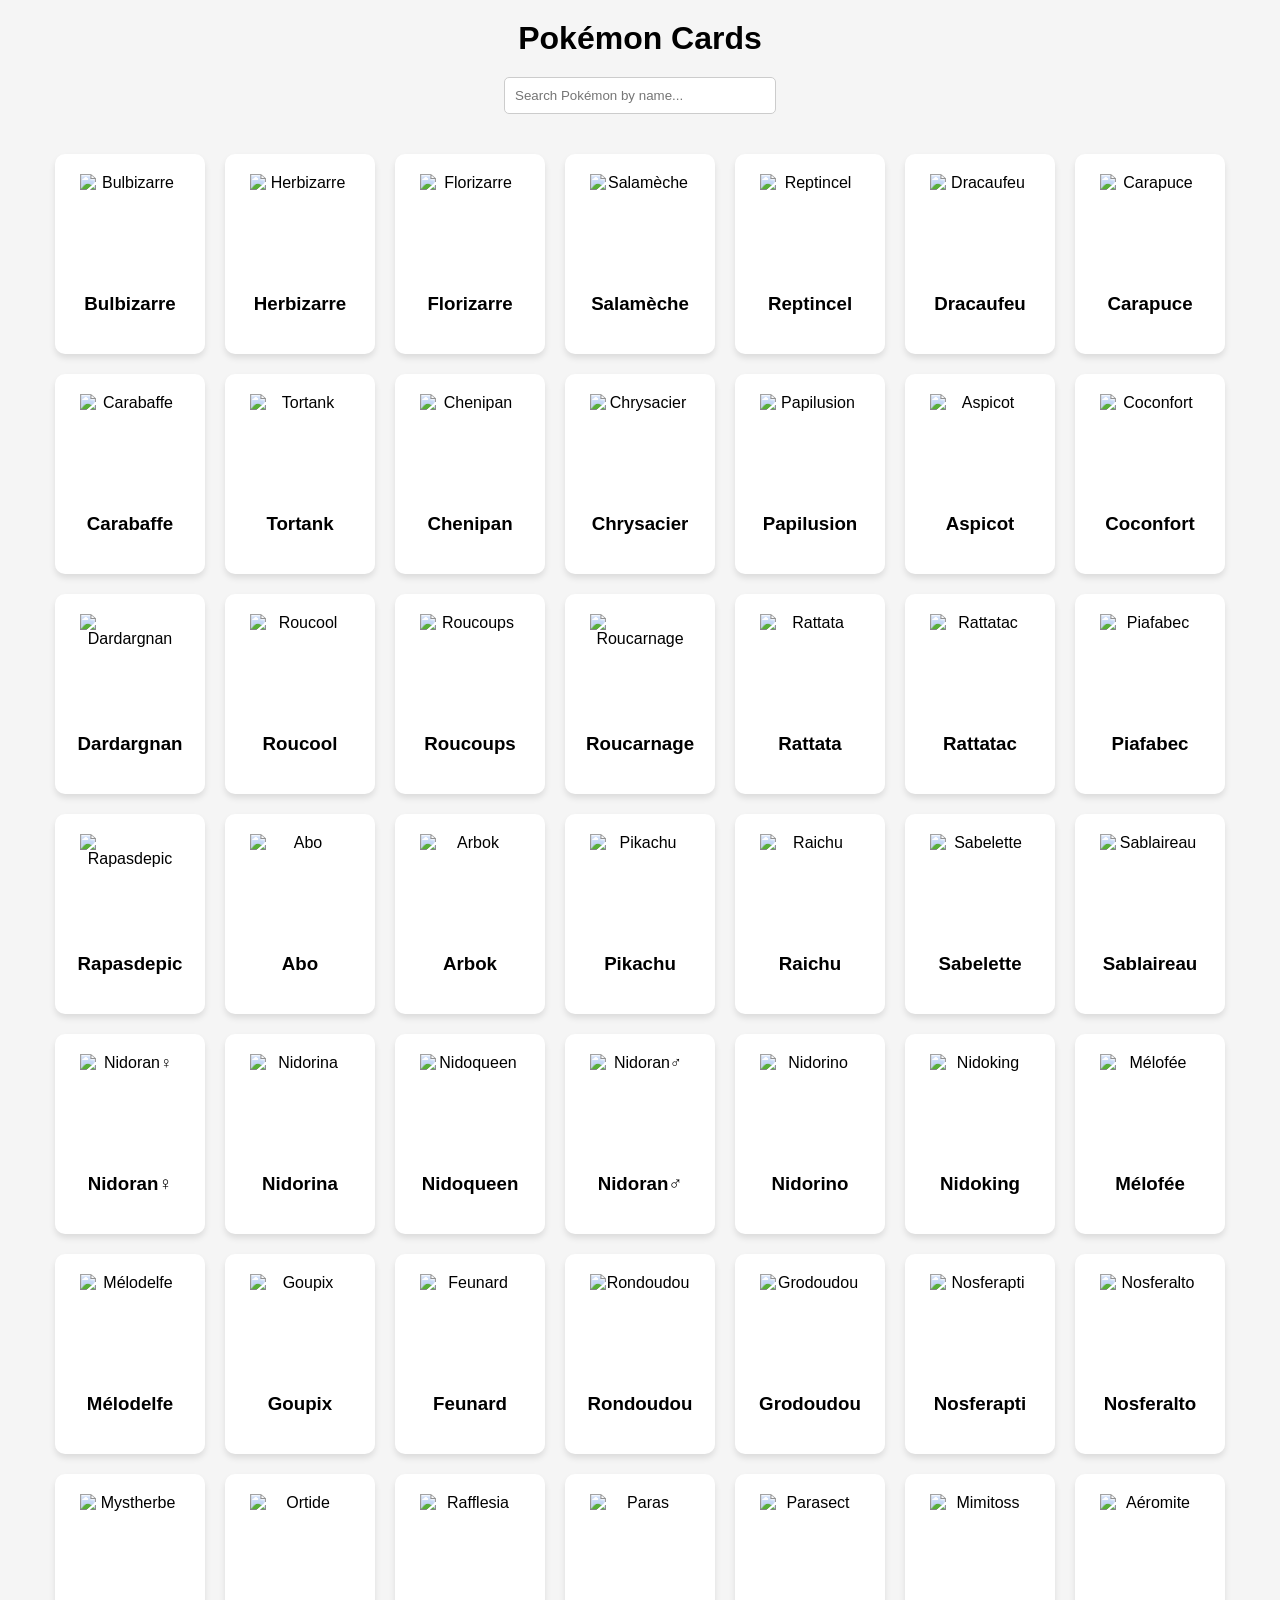
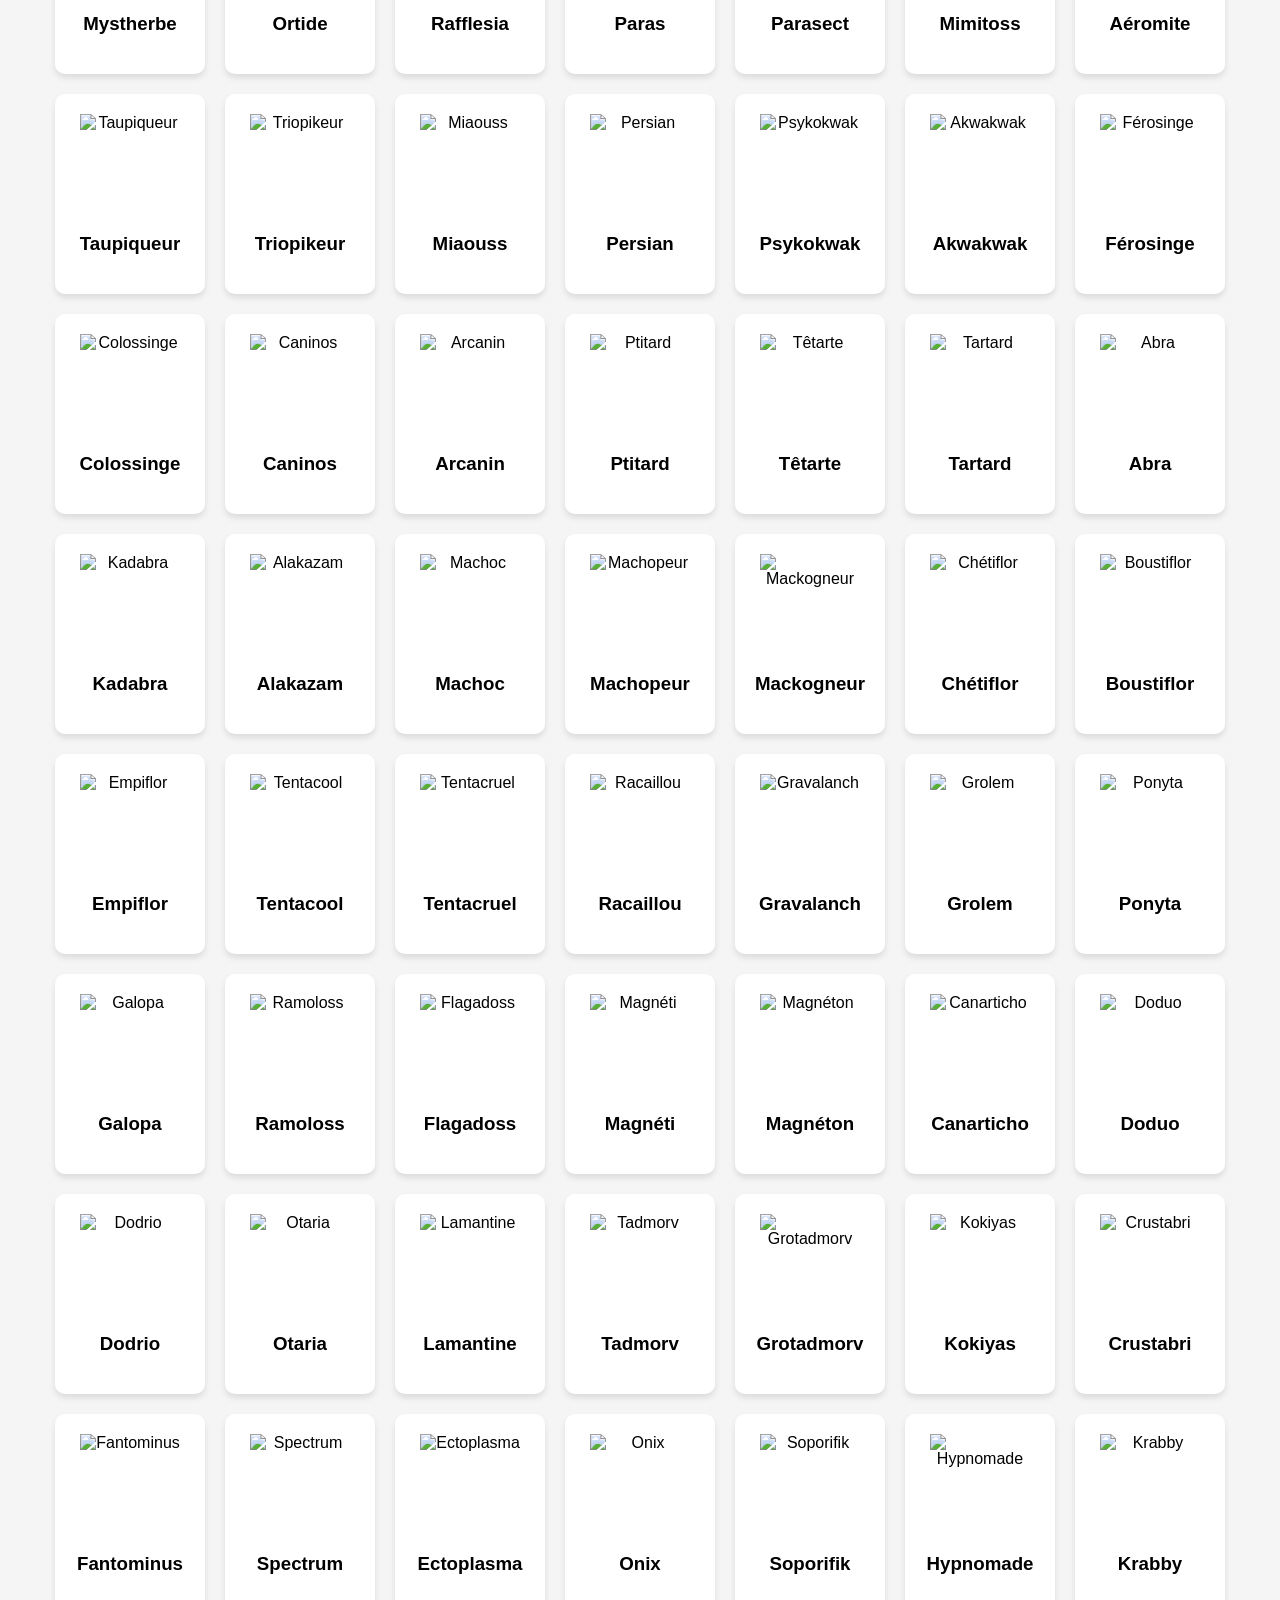
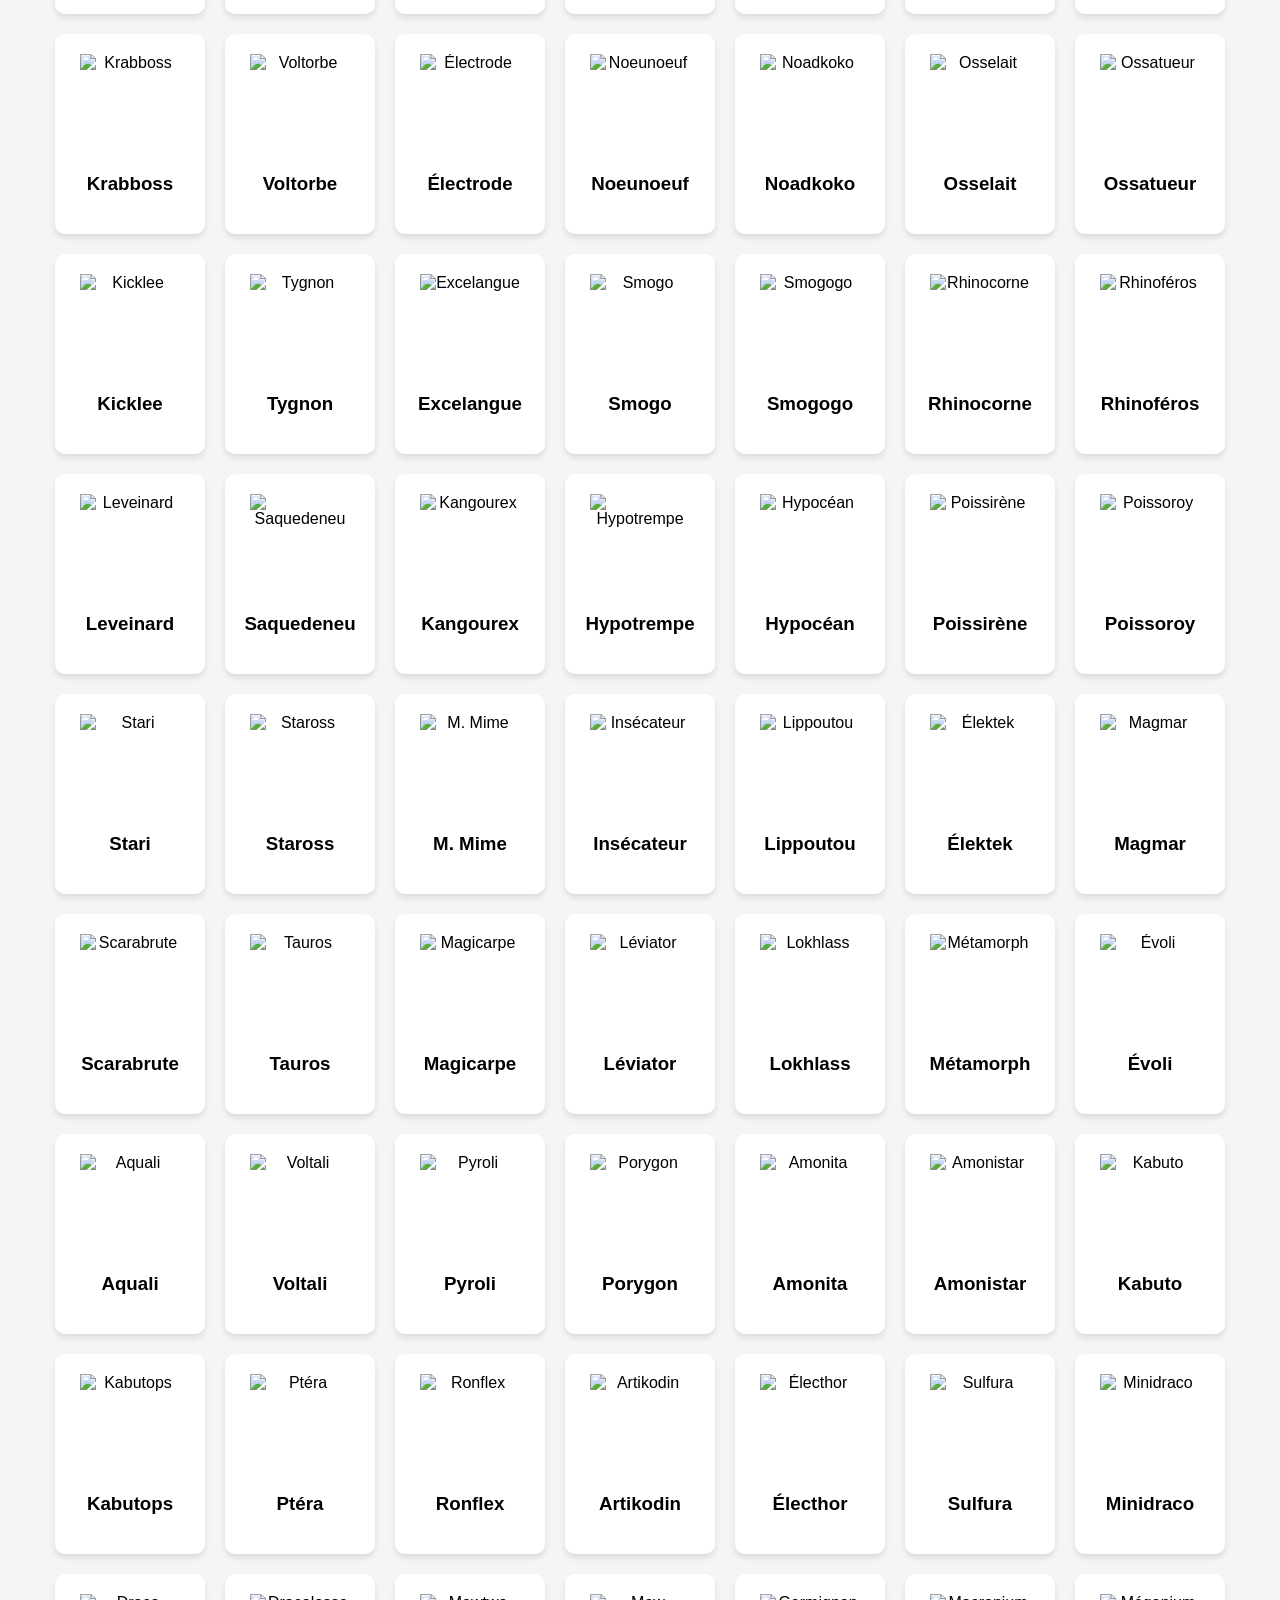
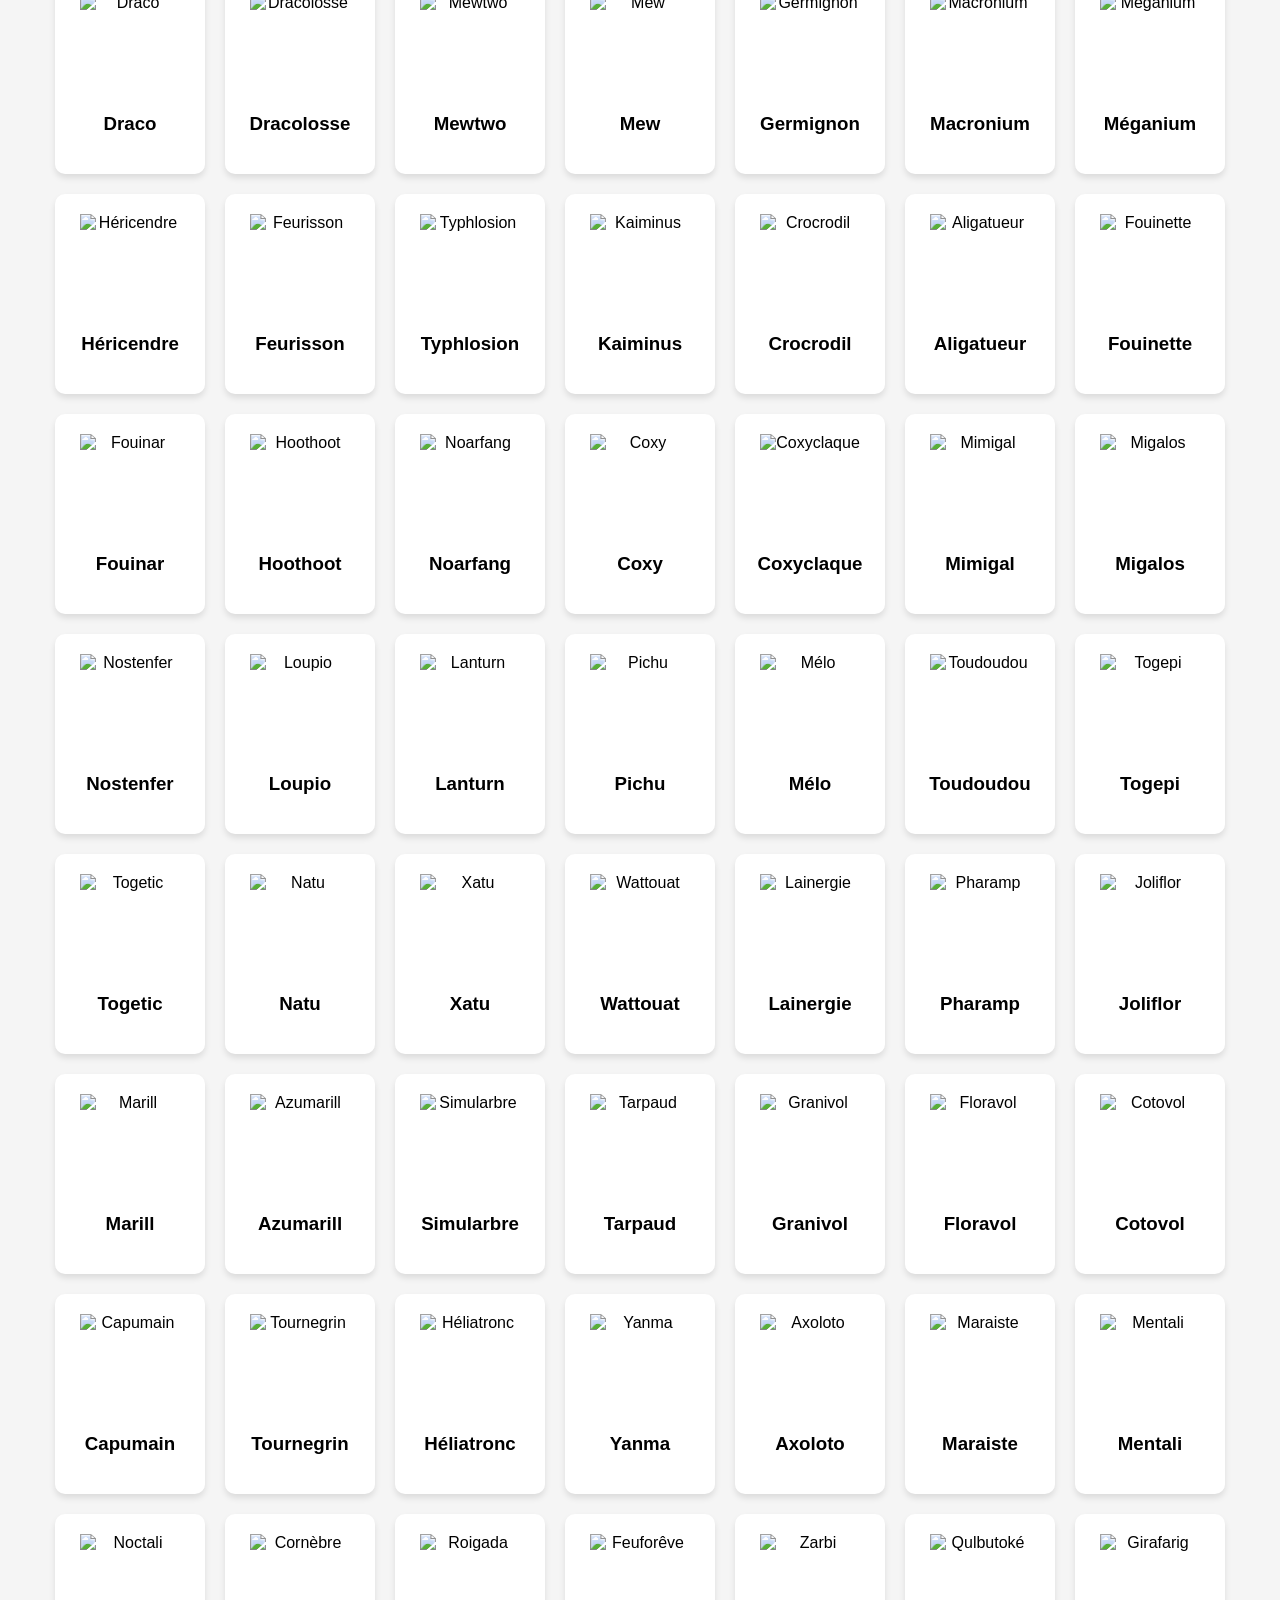
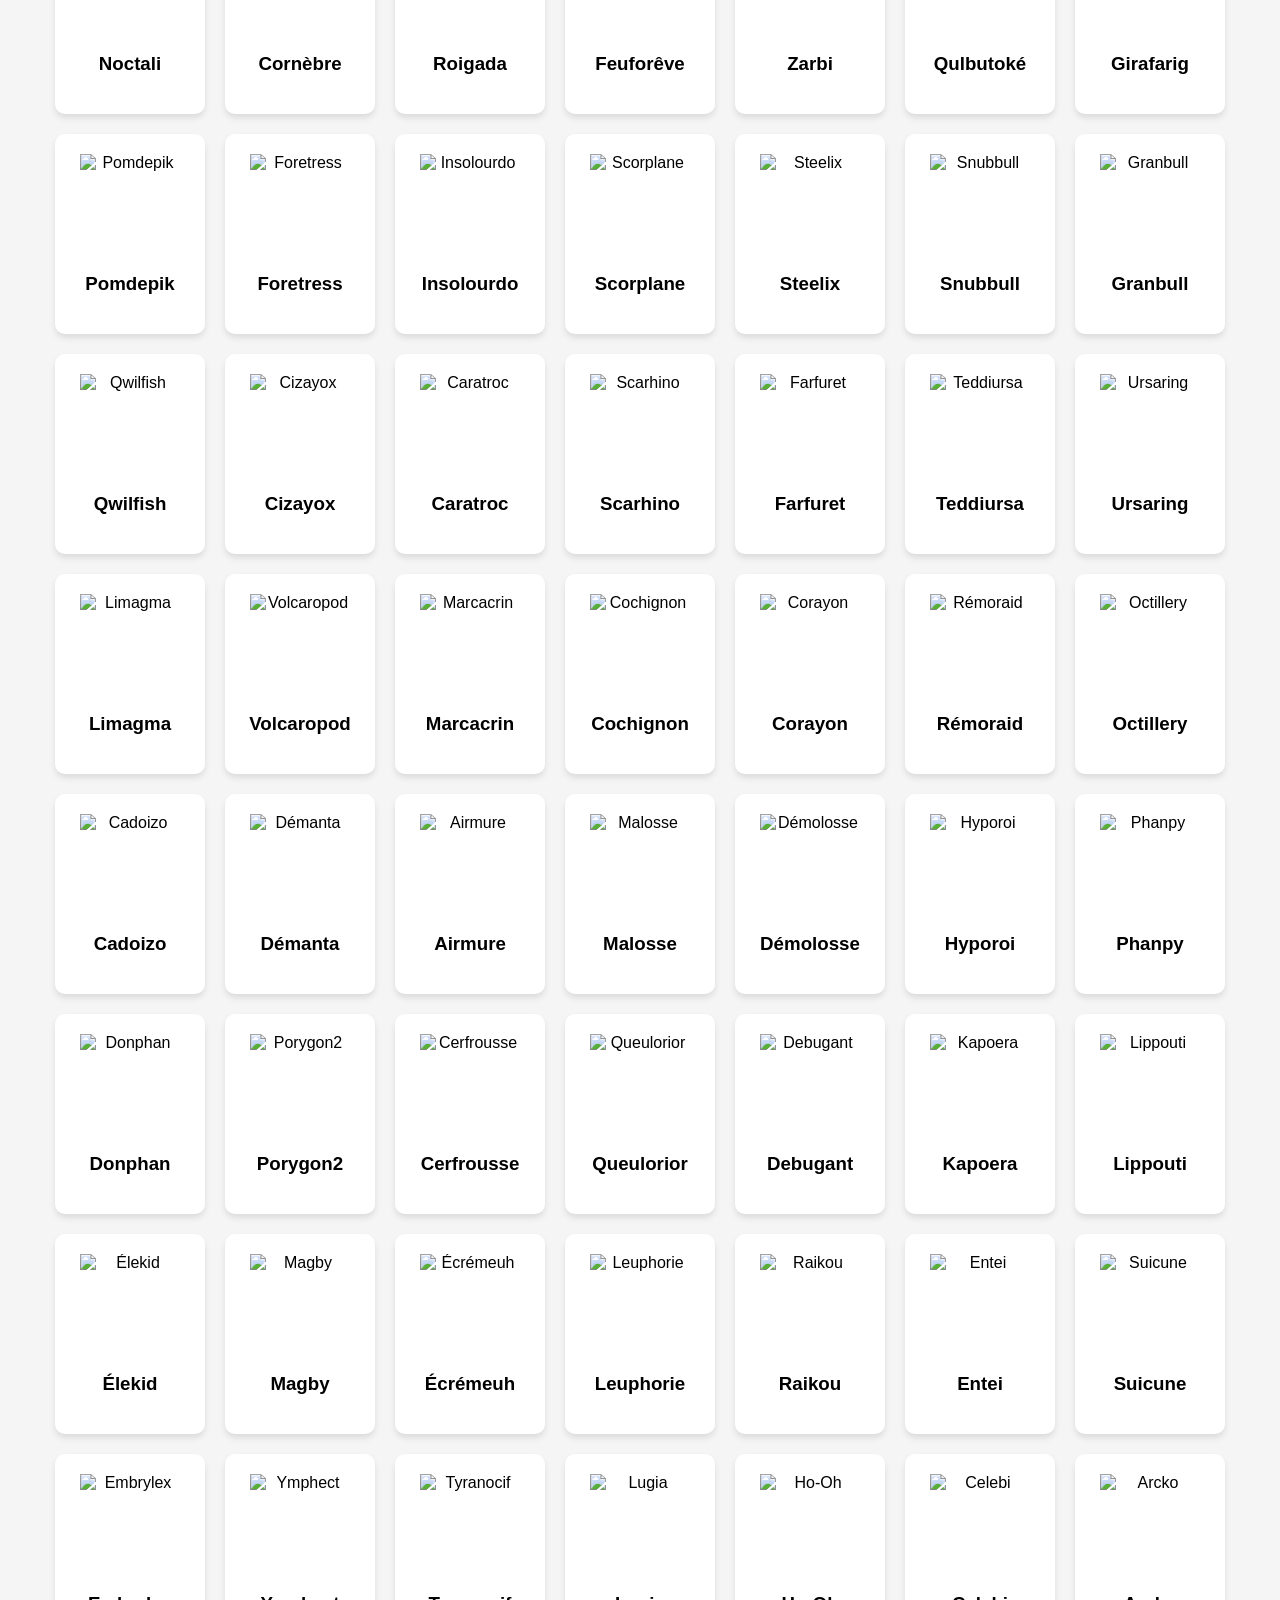
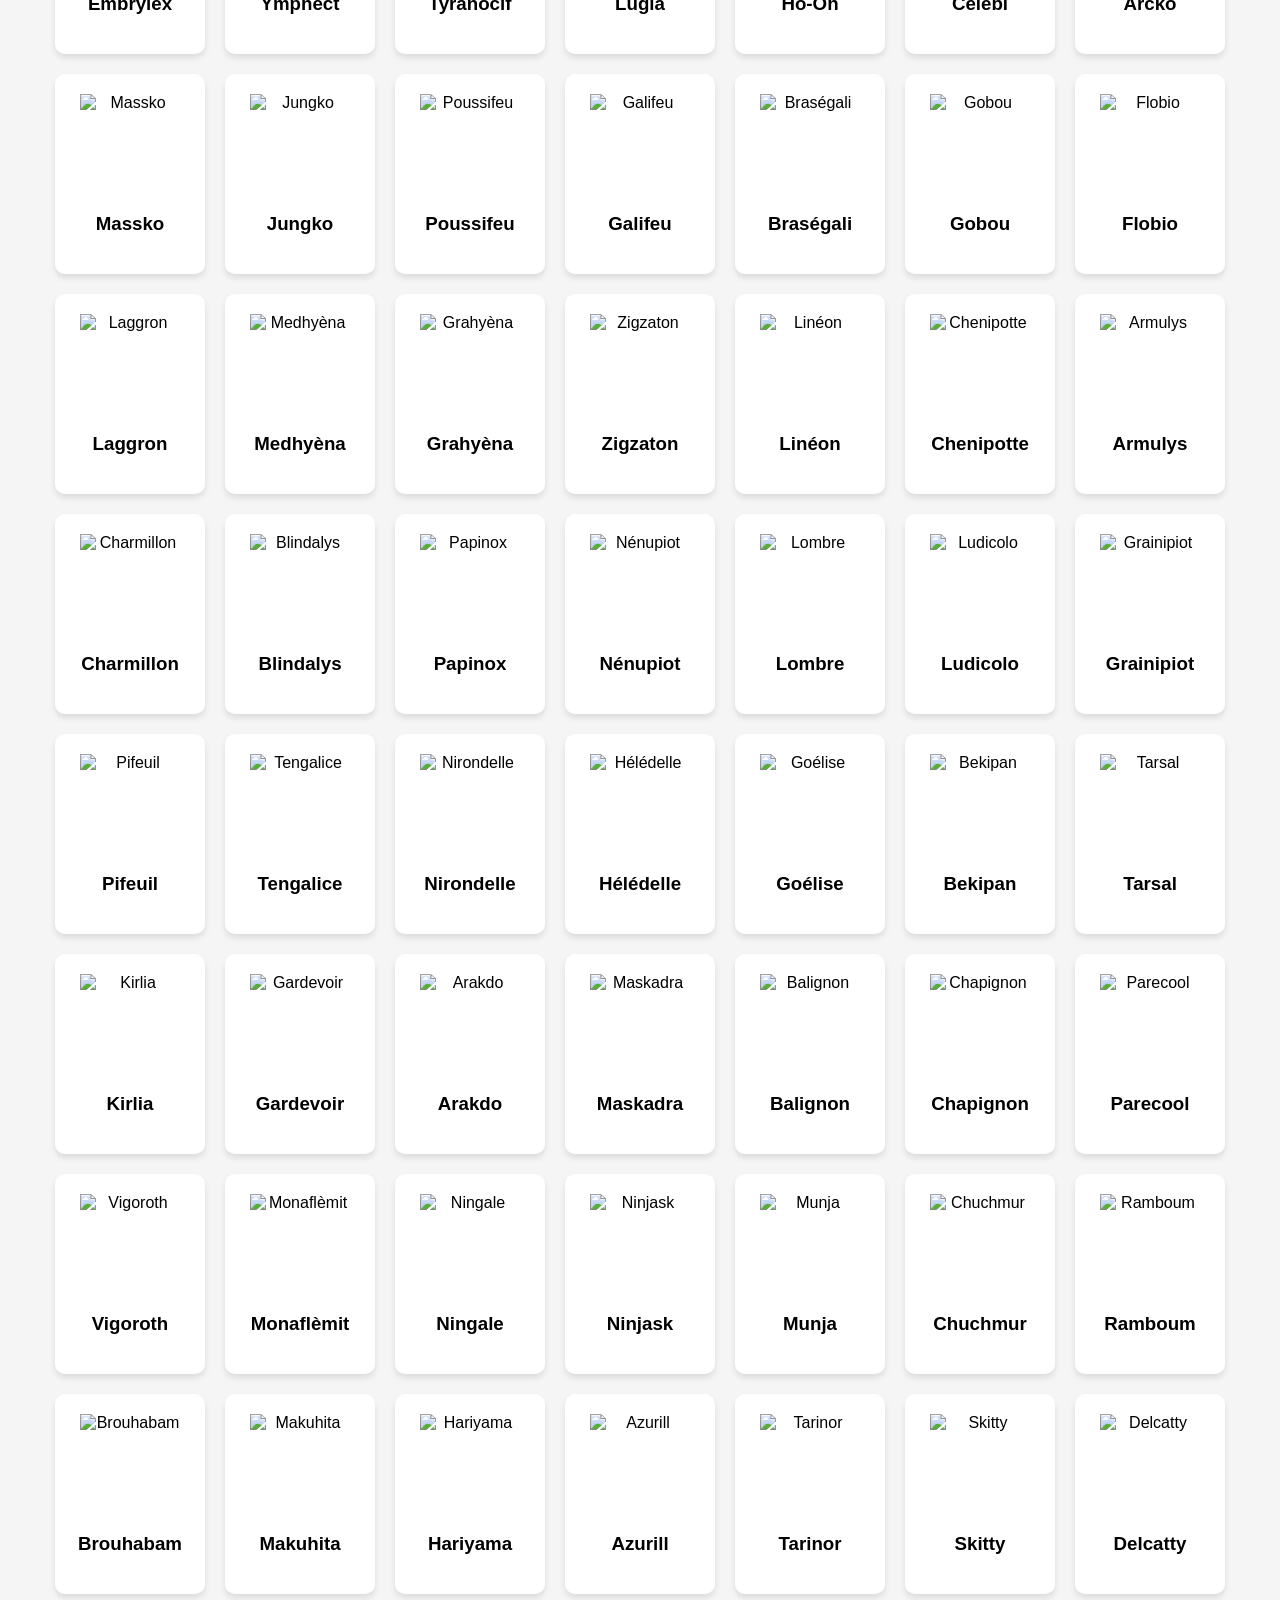
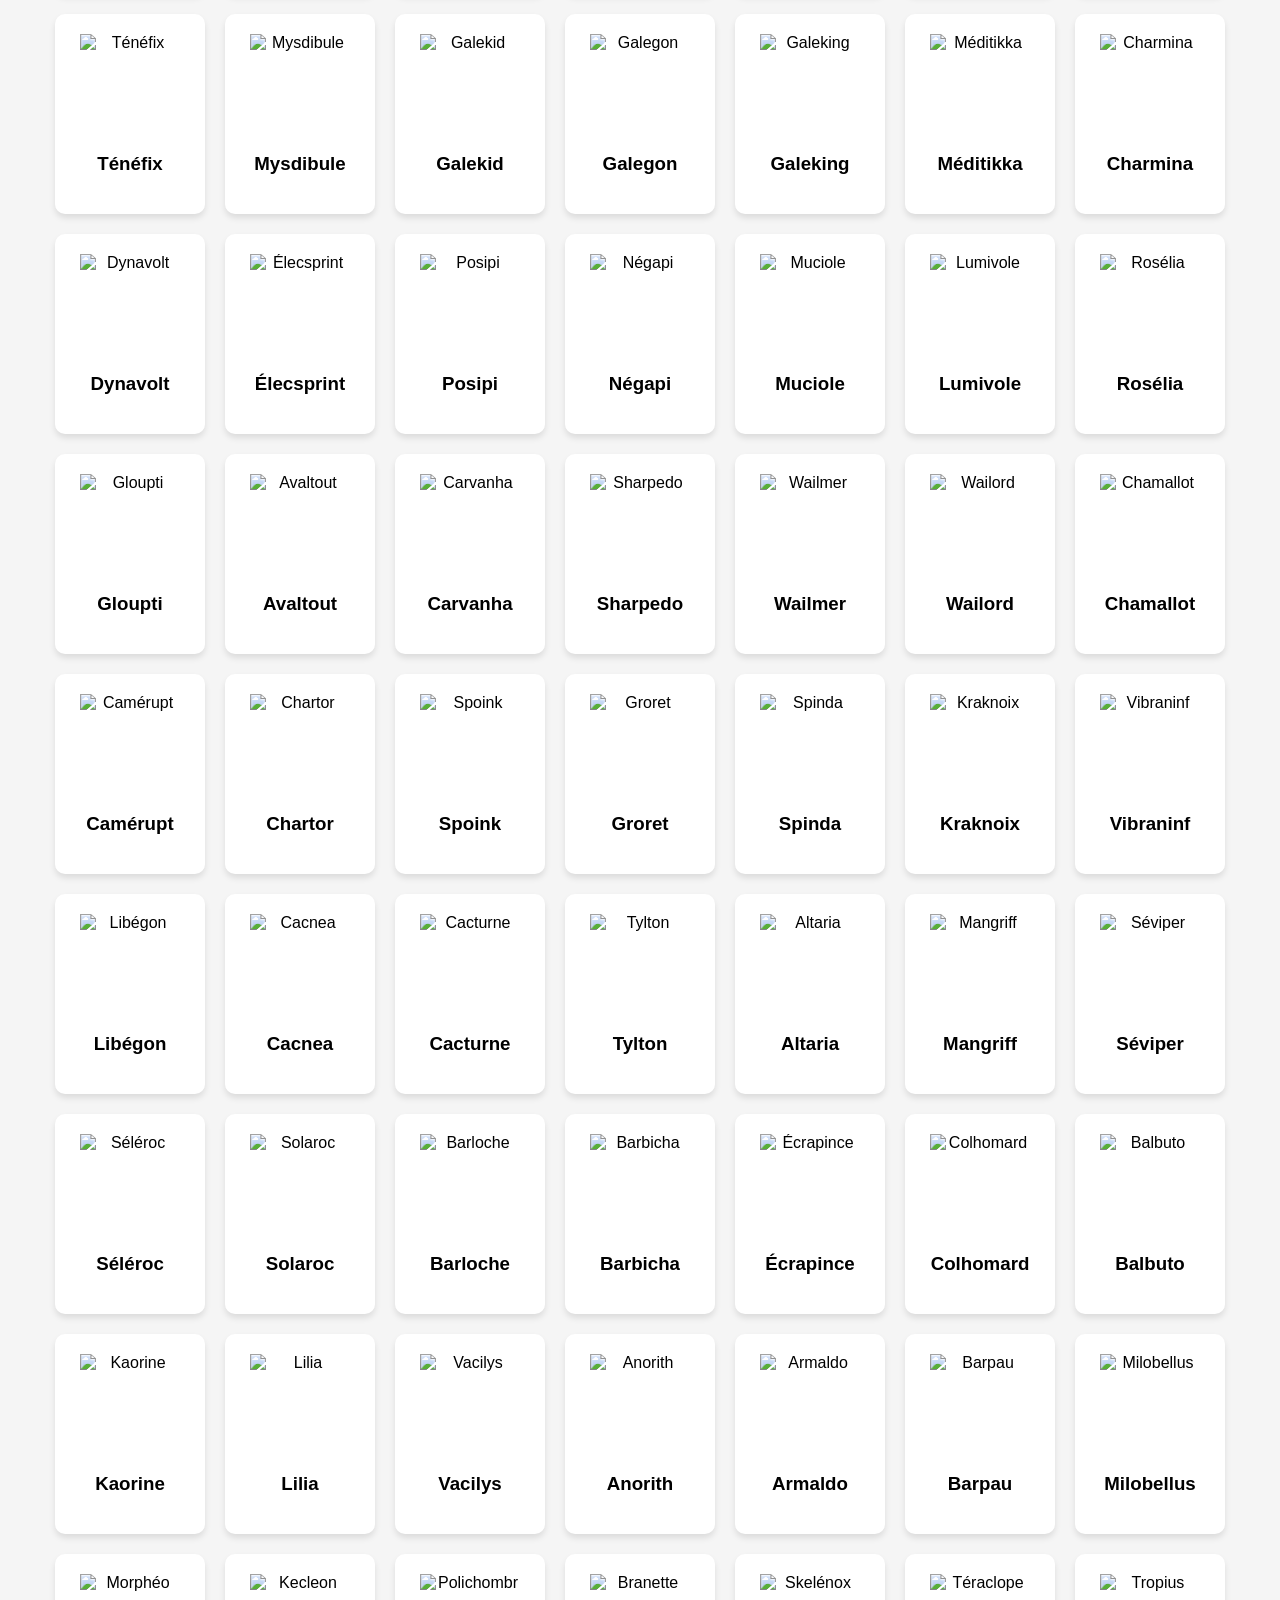
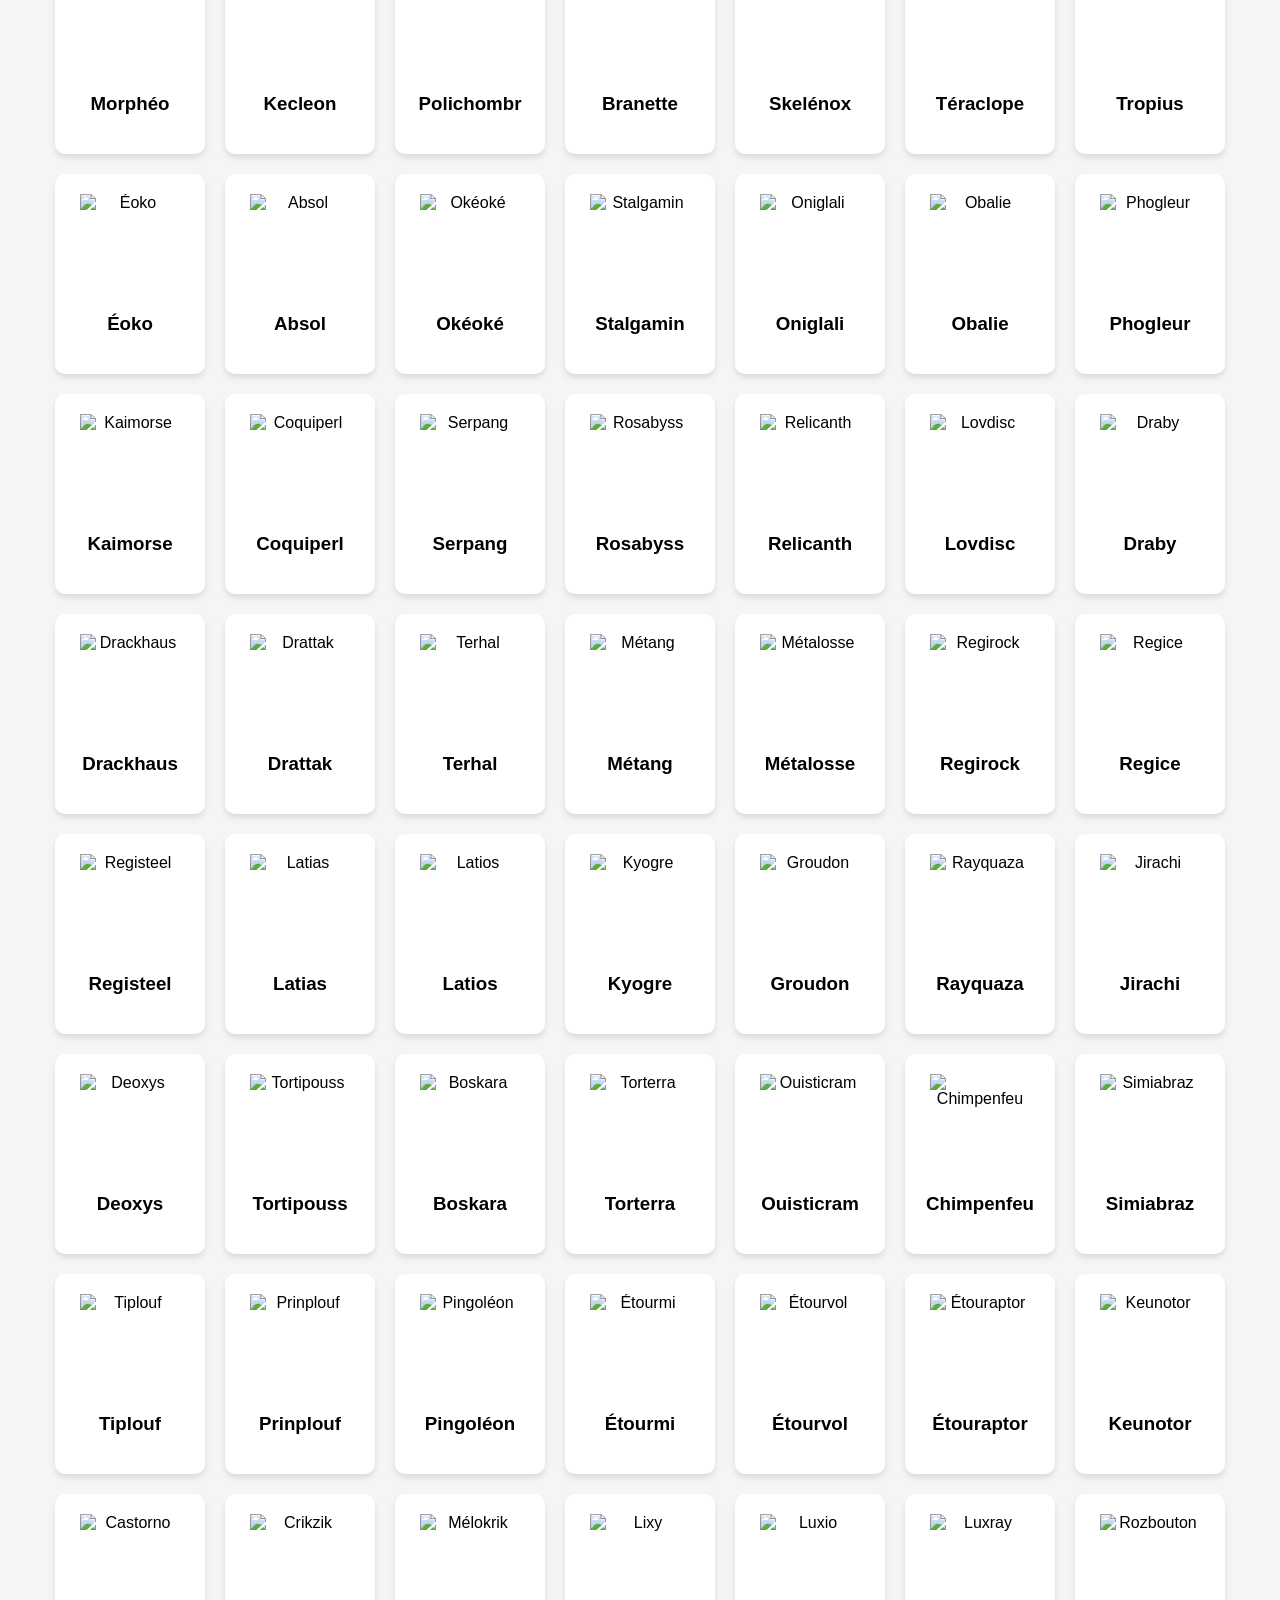
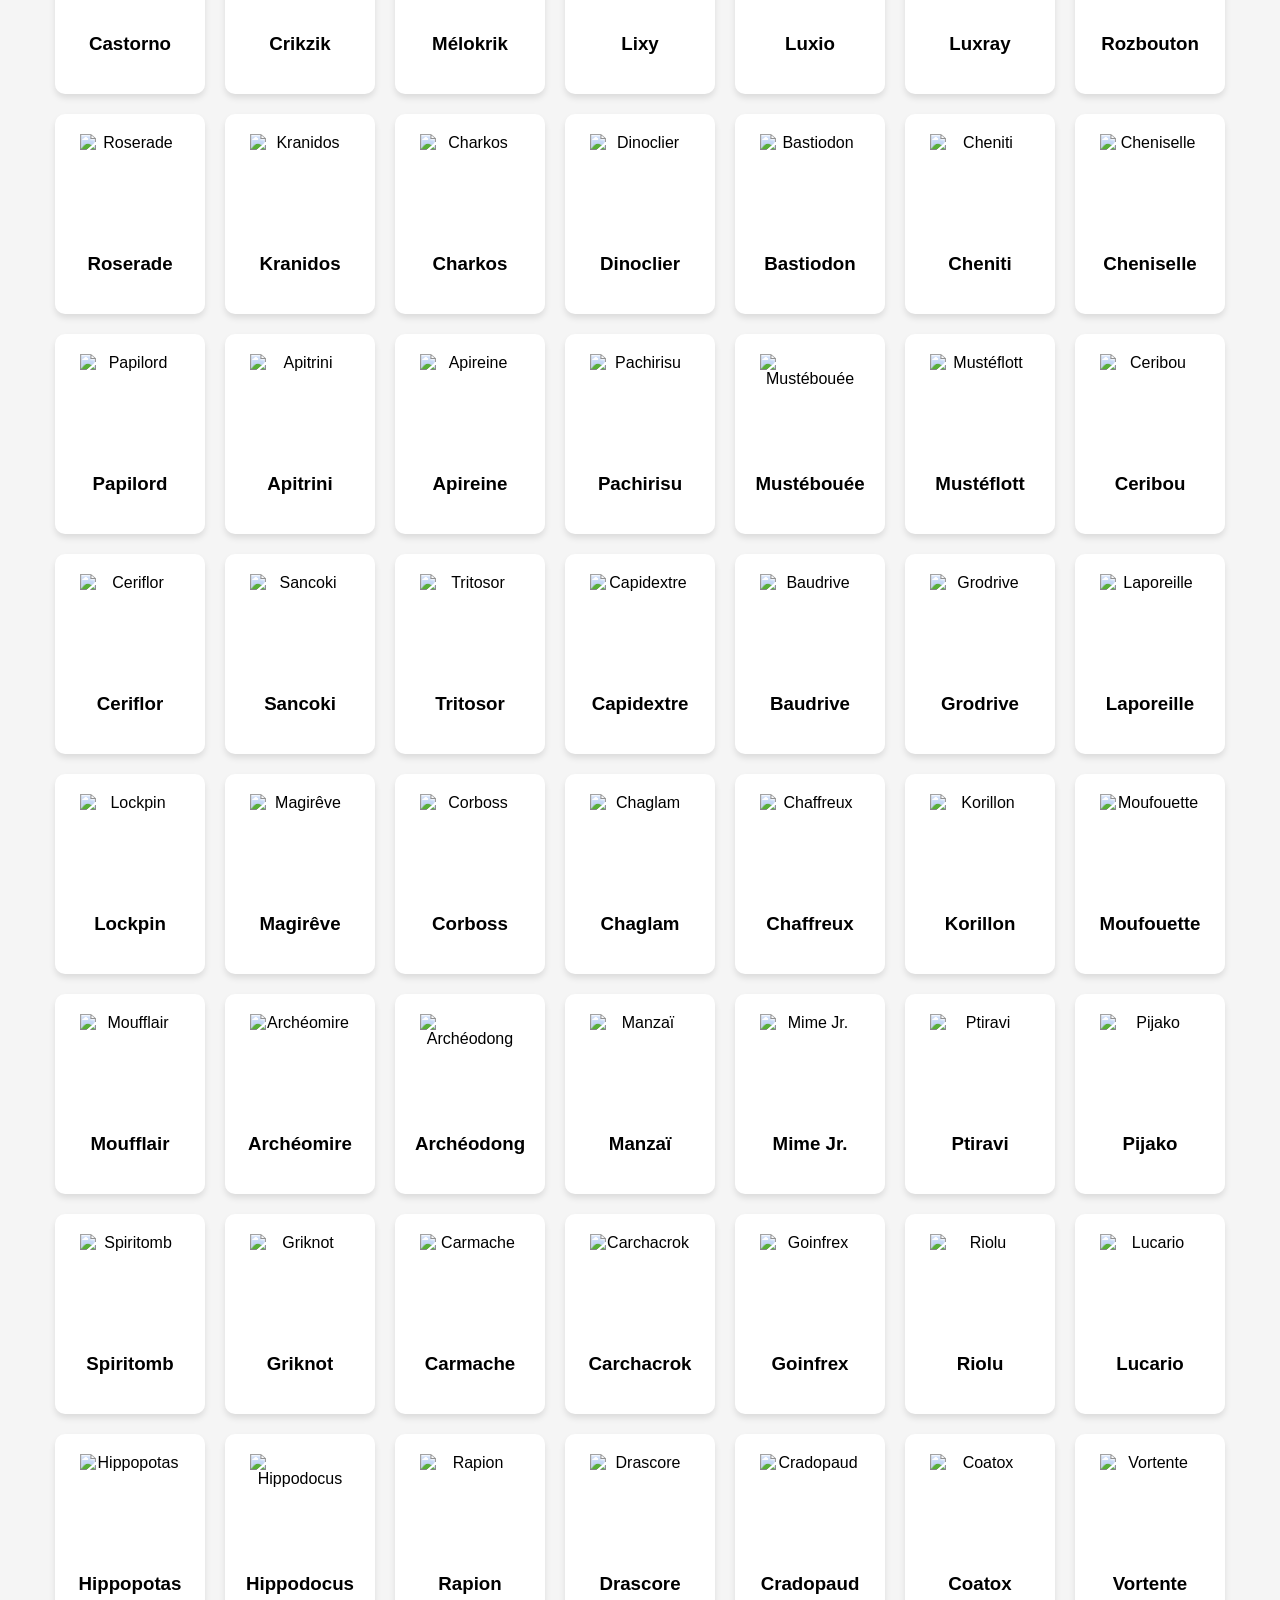
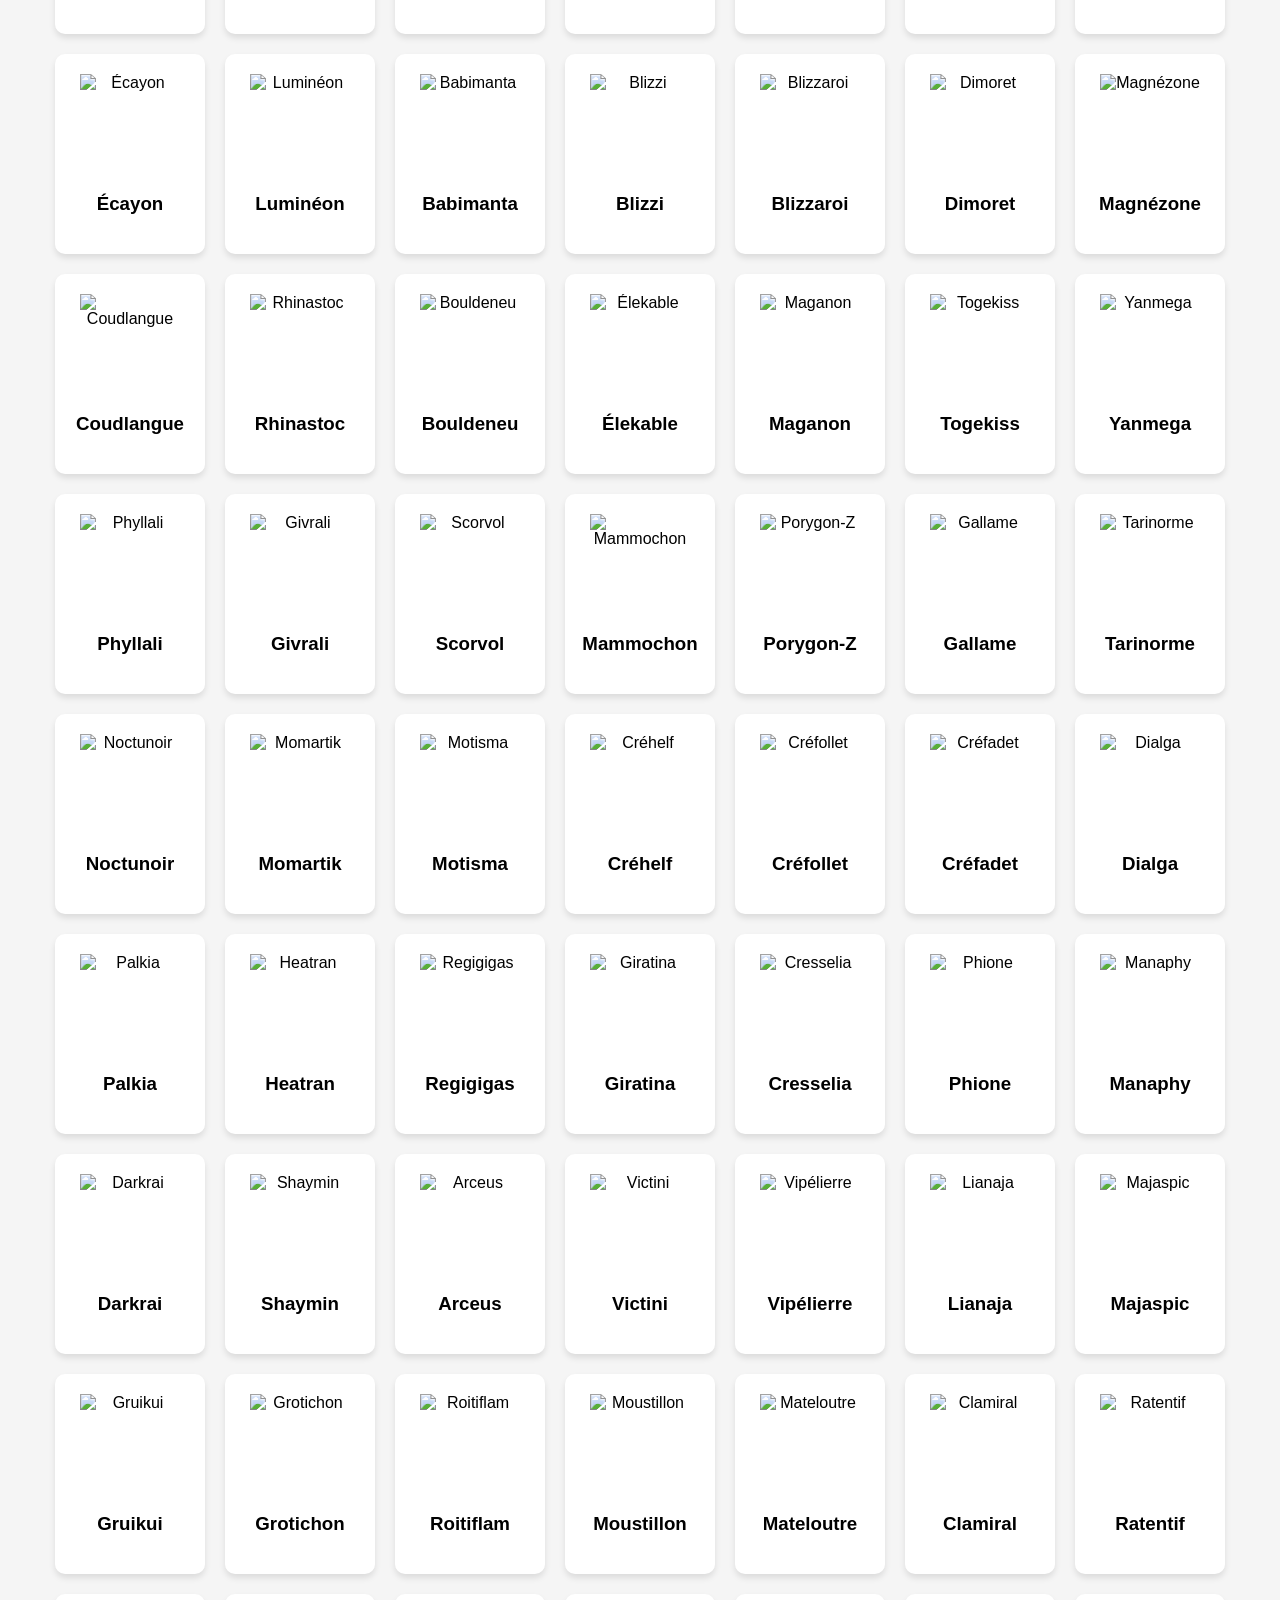
==== index.html @ 96972048 "Add files via upload" ====
<!DOCTYPE html>
<html lang="en">
<head>
  <meta charset="UTF-8">
  <title>Pokémon Cards</title>
  <link rel="stylesheet" href="style.css">
</head>
<body>
  <h1>Pokémon Cards</h1>

  <!-- Search Bar -->
  <input type="text" id="search" placeholder="Search Pokémon by name..." />

  <!-- Cards Container -->
  <div id="cards-container"></div>

  <script src="script.js"></script>
</body>
</html>
---- style.css ----
body {
  font-family: Arial, sans-serif;
  text-align: center;
  background: #f5f5f5;
  margin: 0;
  padding: 0;
}

h1 {
  margin: 20px 0;
}

#search {
  padding: 10px;
  width: 250px;
  margin-bottom: 20px;
  border-radius: 5px;
  border: 1px solid #ccc;
}

#cards-container {
  display: flex;
  flex-wrap: wrap;
  justify-content: center;
  gap: 20px;
  padding: 20px;
}

/* Flip card effect */
.card {
  background: transparent;
  width: 150px;
  height: 200px;
  perspective: 1000px;
}

.card-inner {
  position: relative;
  width: 100%;
  height: 100%;
  transition: transform 0.6s;
  transform-style: preserve-3d;
  cursor: pointer;
}

.card:hover .card-inner {
  transform: rotateY(180deg);
}

.card-front, .card-back {
  position: absolute;
  width: 100%;
  height: 100%;
  border-radius: 10px;
  backface-visibility: hidden;
  box-shadow: 0 4px 6px rgba(0,0,0,0.1);
}

.card-front {
  background: white;
  display: flex;
  flex-direction: column;
  align-items: center;
  justify-content: center;
}

.card-front img {
  width: 100px;
  height: 100px;
}

.card-back {
  background: #ffcb05;
  color: #3b4cca;
  transform: rotateY(180deg);
  display: flex;
  flex-direction: column;
  align-items: center;
  justify-content: center;
  padding: 10px;
}
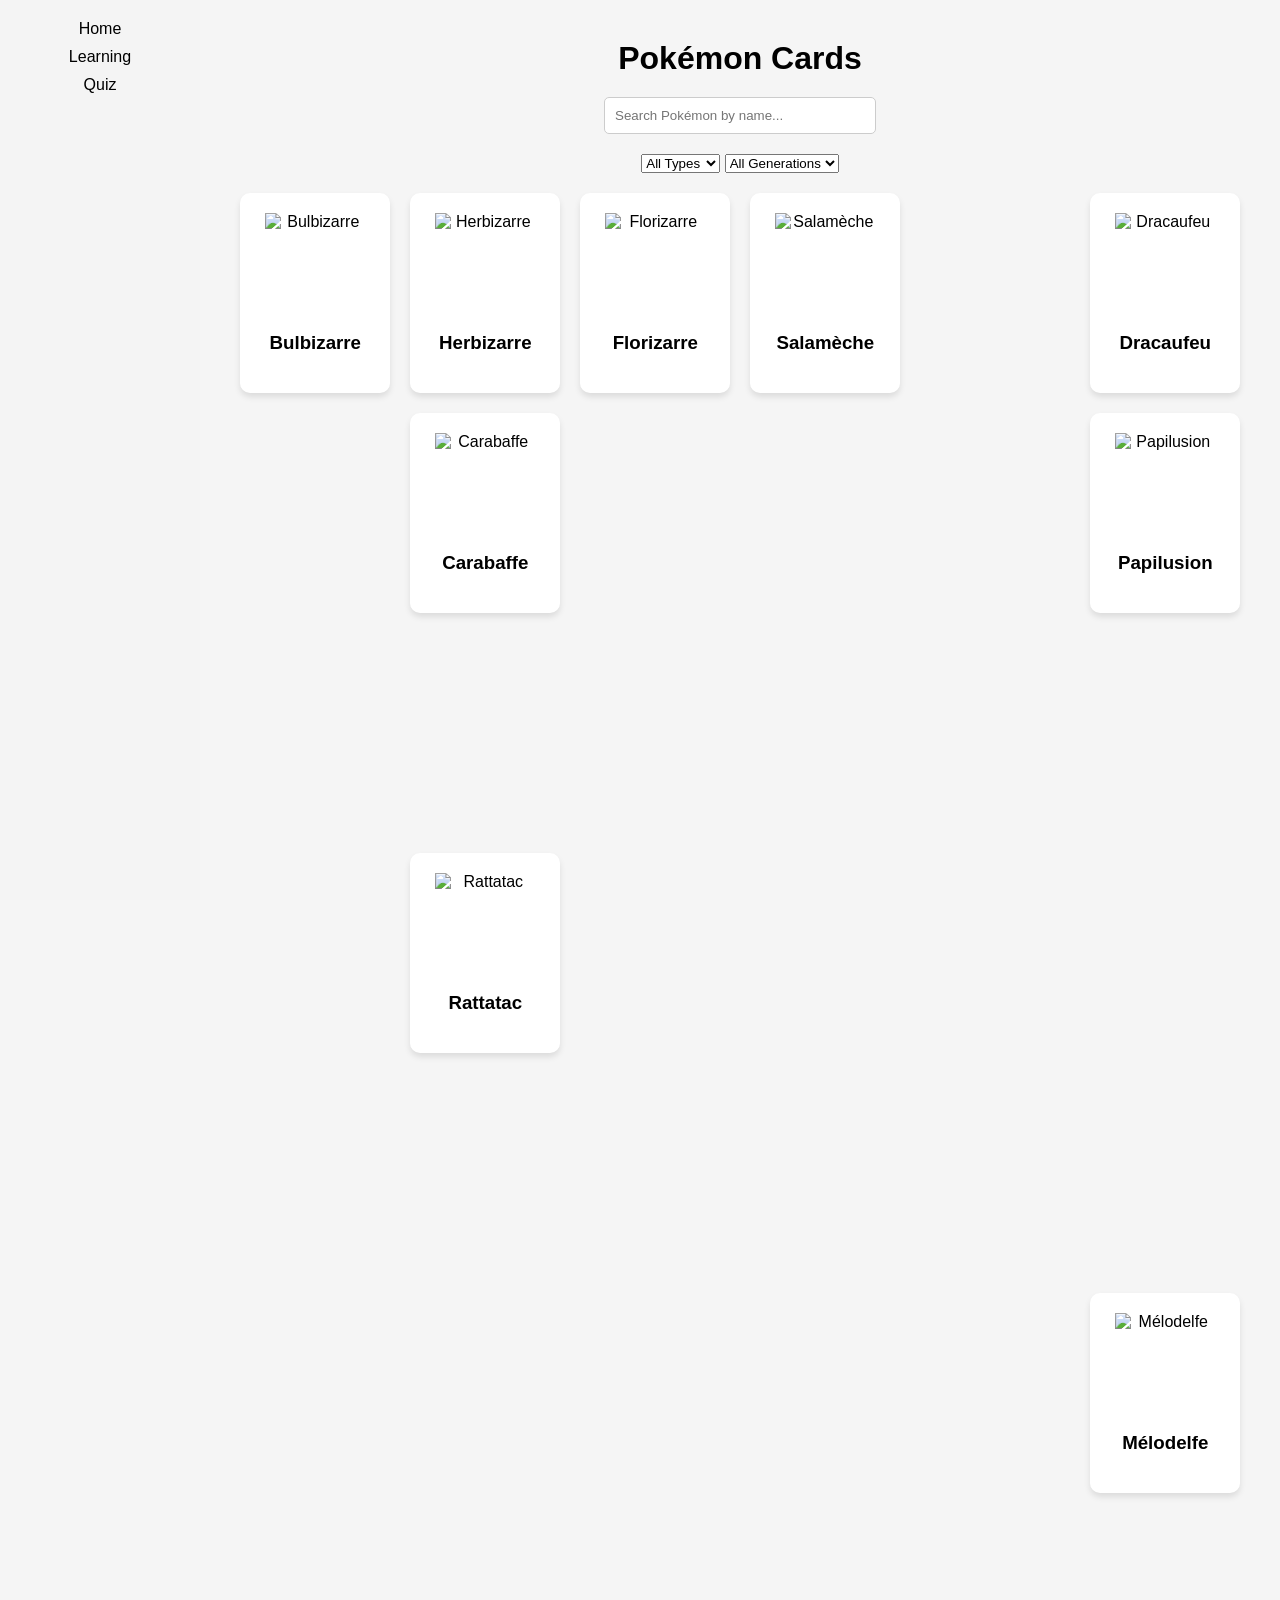
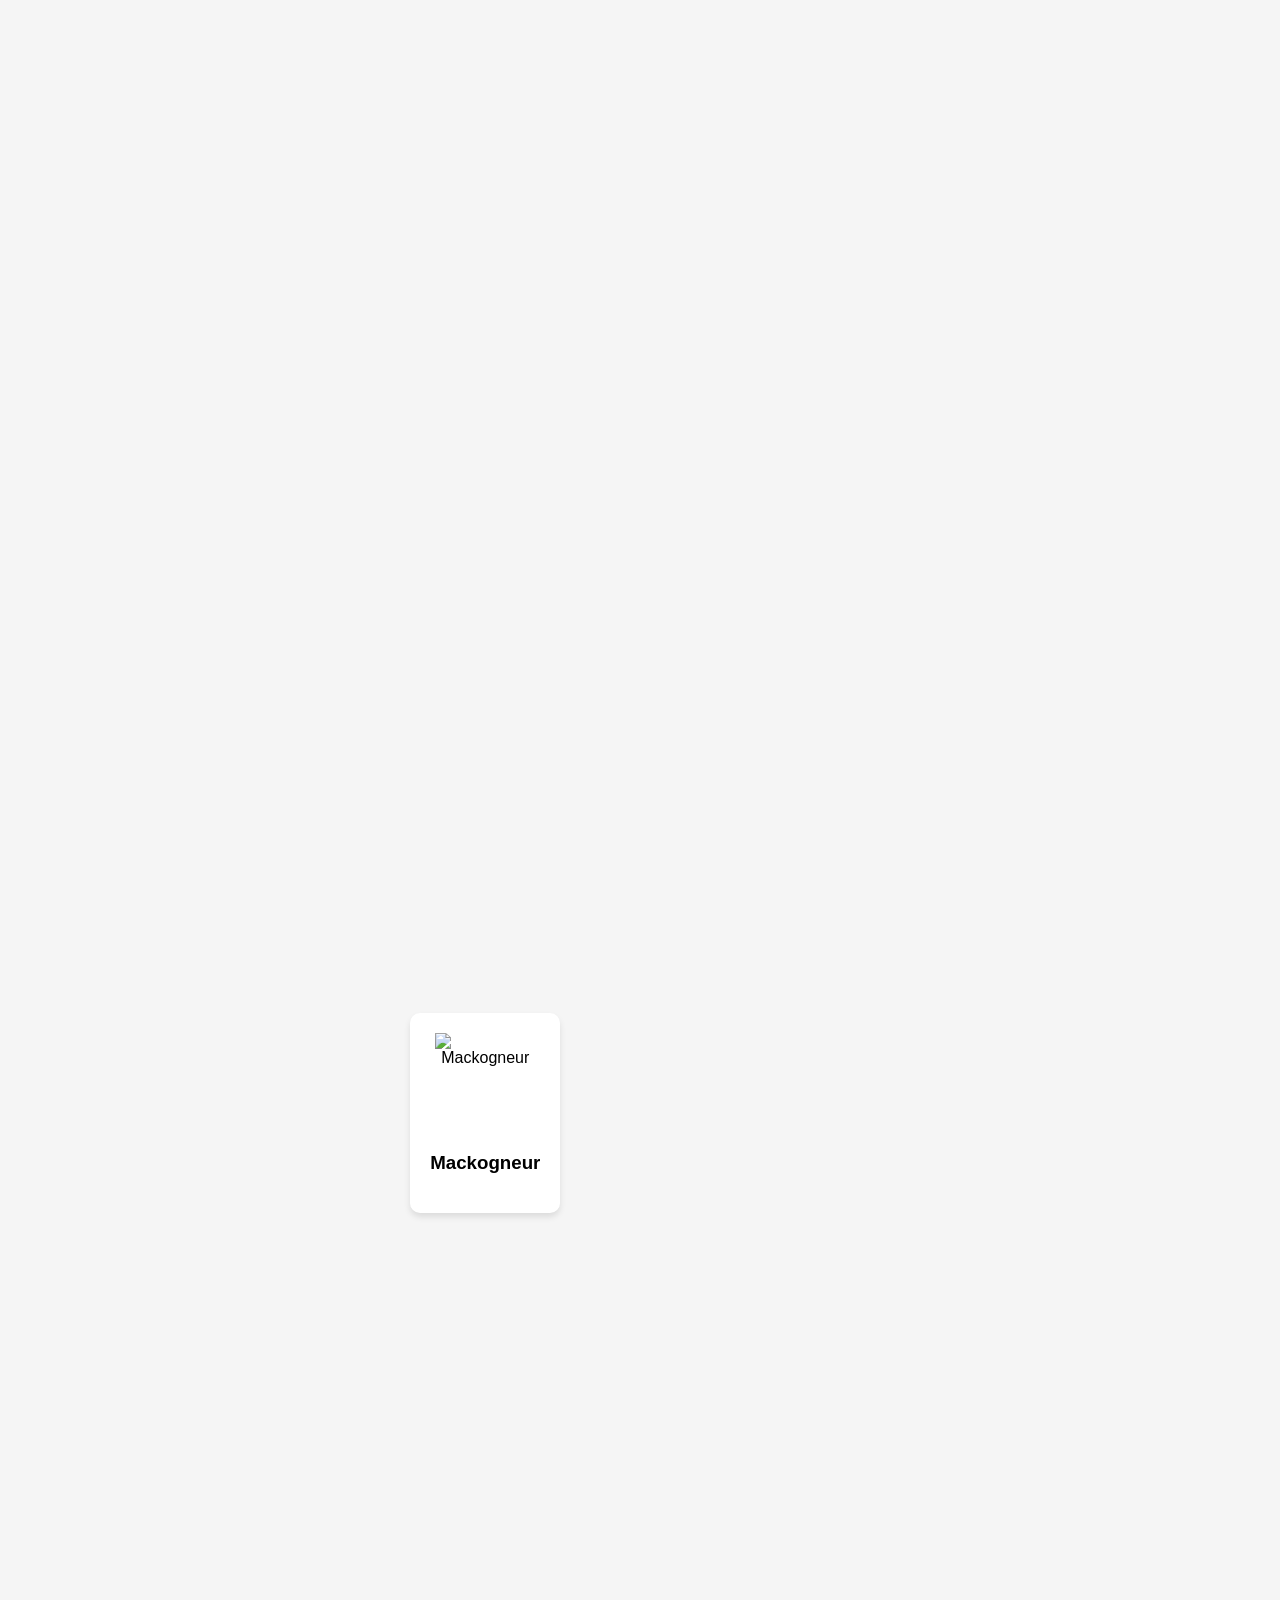
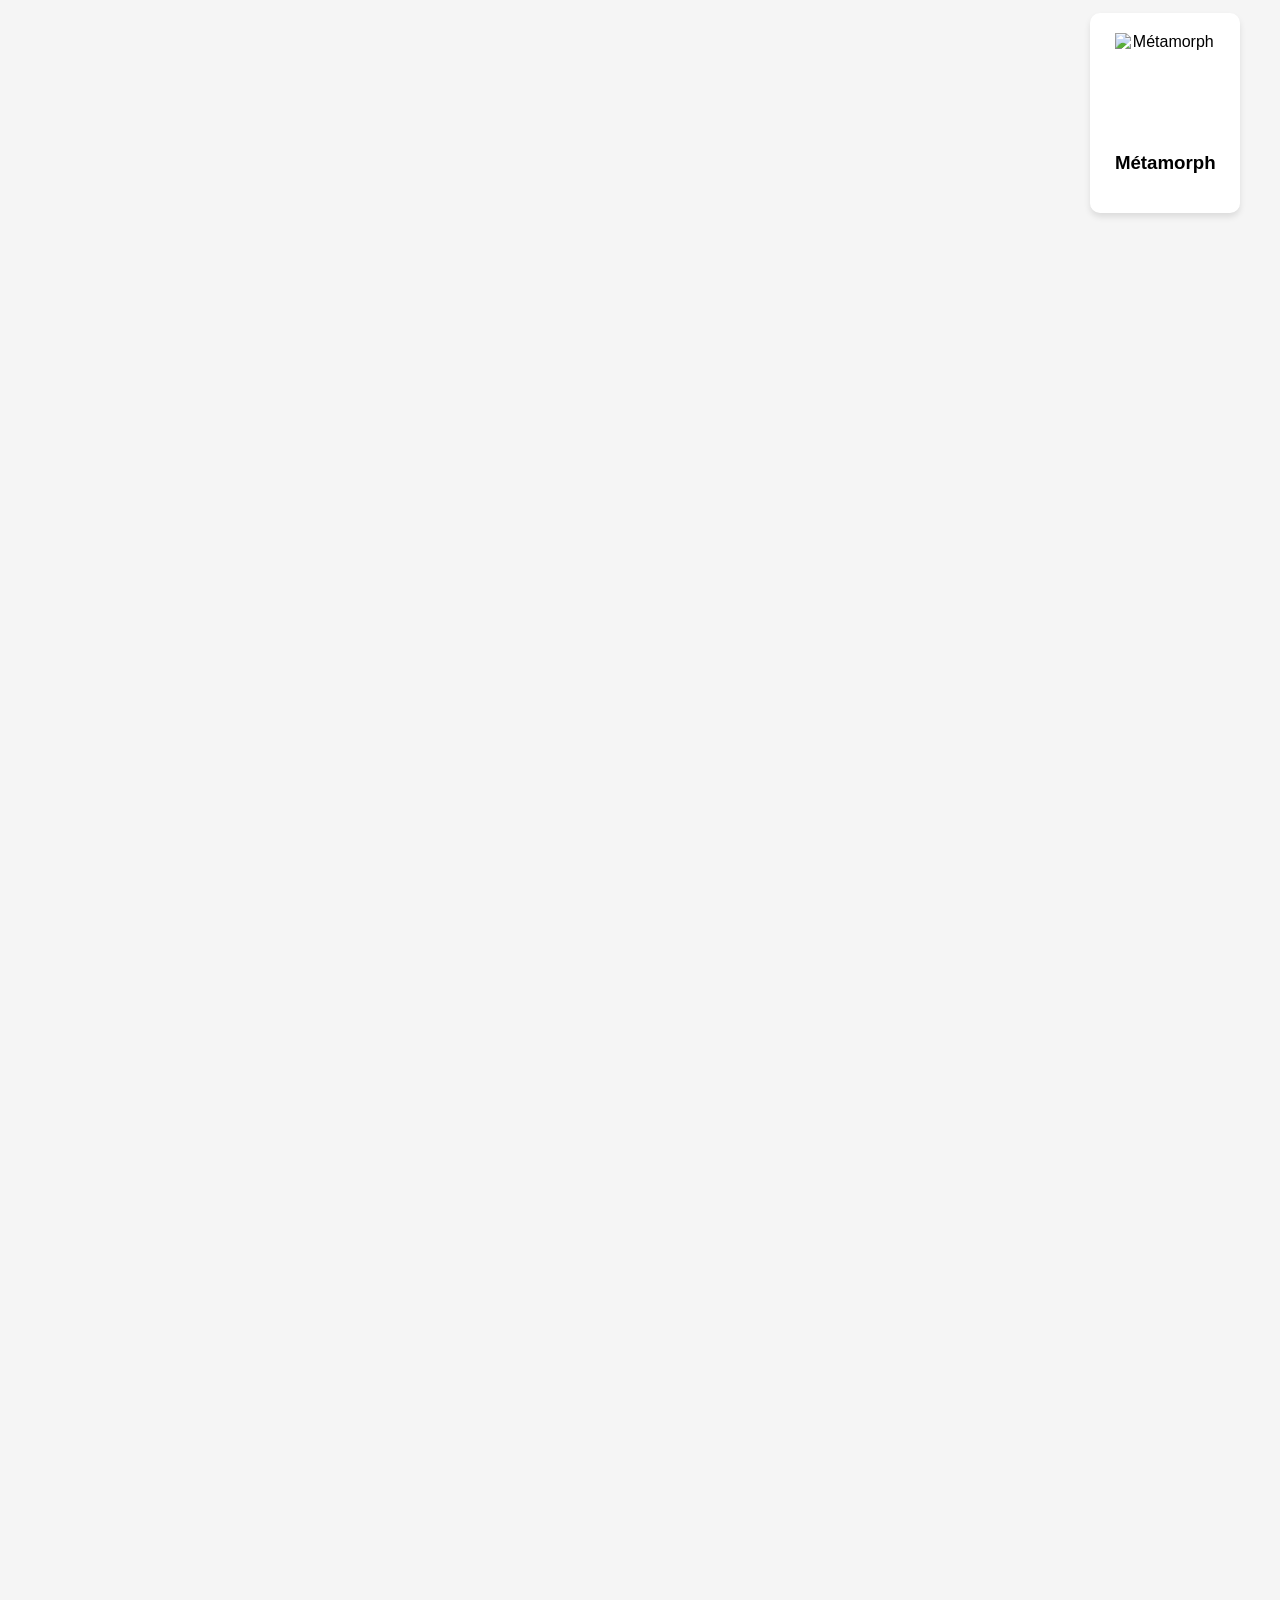
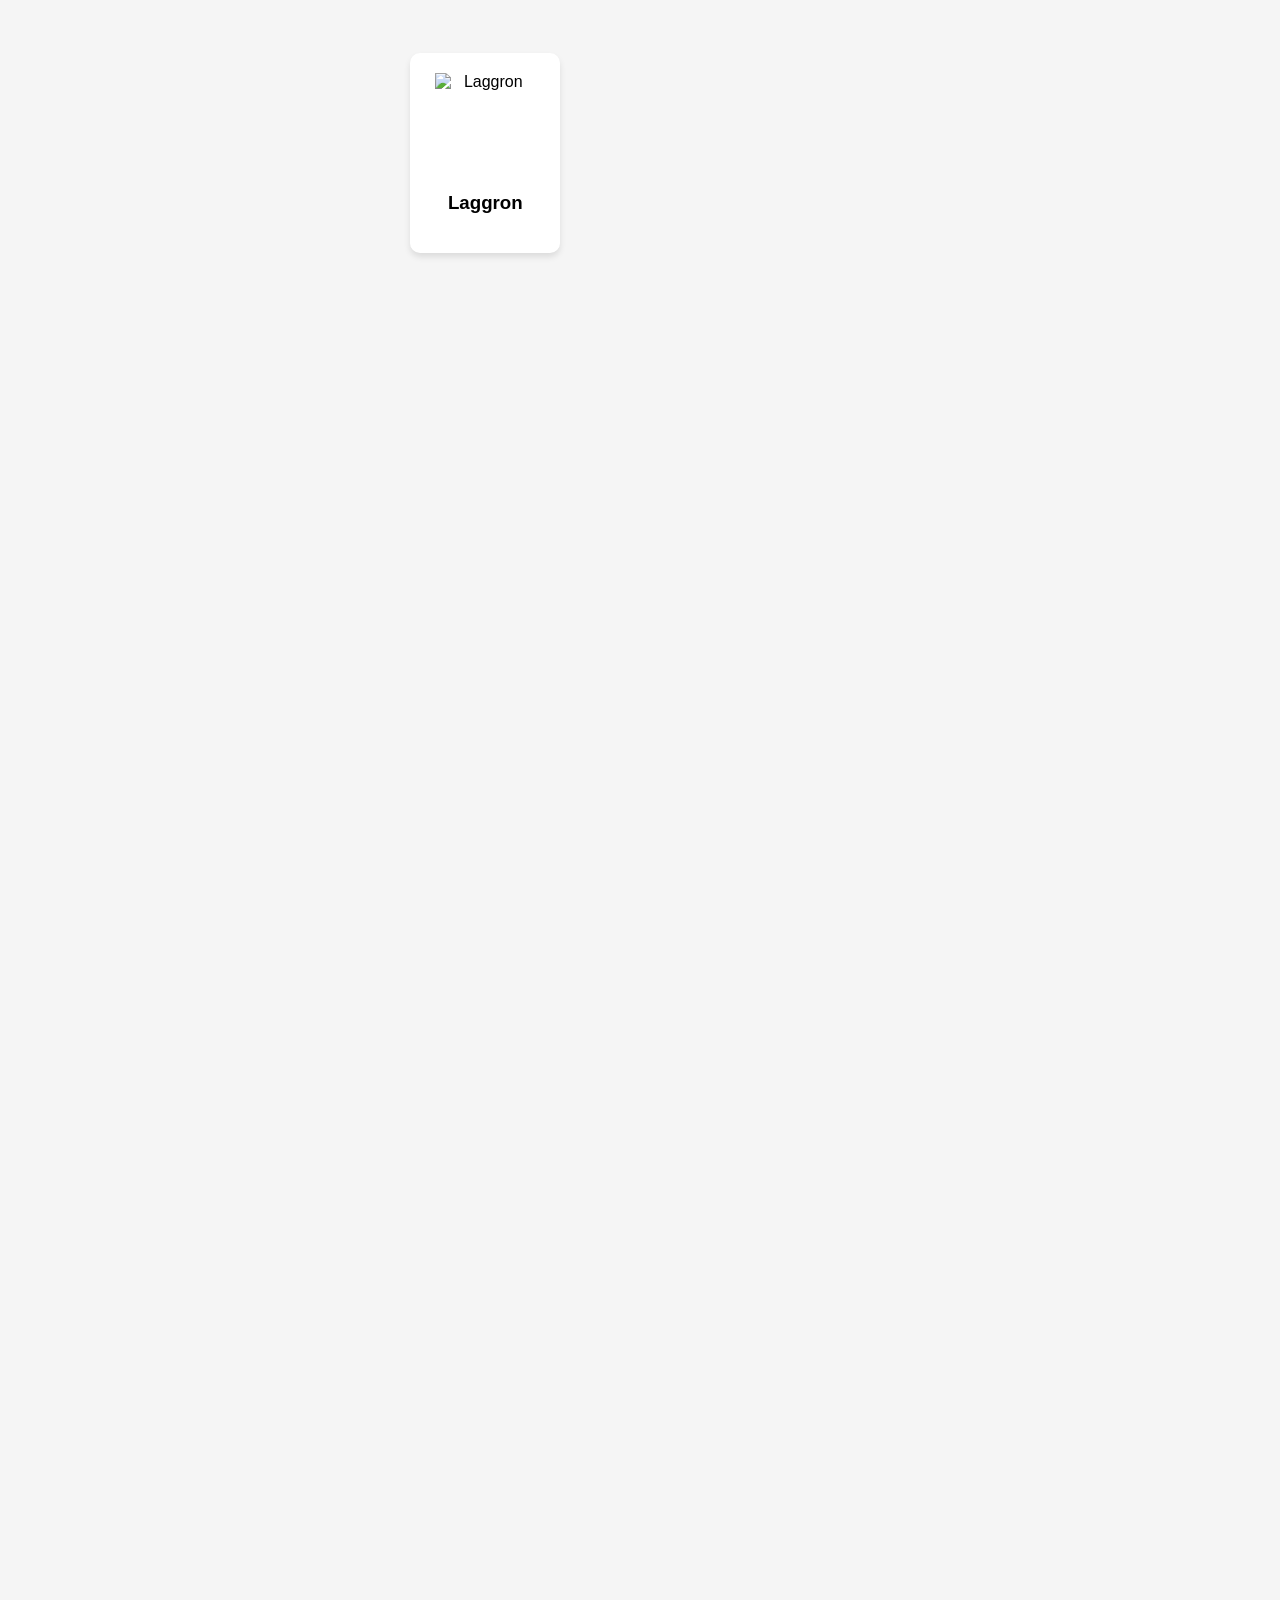
==== commit 88e60c07: "Add files via upload" ====
--- a/index.html
+++ b/index.html
@@ -5,14 +5,61 @@
   <title>Pokémon Cards</title>
   <link rel="stylesheet" href="style.css">
 </head>
+
 <body>
-  <h1>Pokémon Cards</h1>
 
-  <!-- Search Bar -->
-  <input type="text" id="search" placeholder="Search Pokémon by name..." />
+  <!-- Sidebar -->
+  <div id="sidebar">
+    <a href="index.html">Home</a>
+    <a href="learning.html">Learning</a>
+    <a href="quiz.html">Quiz</a>
+  </div>
 
-  <!-- Cards Container -->
-  <div id="cards-container"></div>
+  <!-- Main Content -->
+  <div id="main">
+    <h1>Pokémon Cards</h1>
+
+    <!-- Search Bar -->
+    <input type="text" id="search" placeholder="Search Pokémon by name..." />
+
+    <!-- Filters -->
+    <div id="filters">
+      <select id="type-filter" >
+        <option value="all">All Types</option>
+        <option value="Acier">Acier</option>
+        <option value="Dragon">Dragon</option>
+        <option value="Eau">Eau</option>
+        <option value="Électrik">Électrik</option>
+        <option value="Feu">Feu</option>
+        <option value="Fée">Fée</option>
+        <option value="Glace">Glace</option>
+        <option value="Insecte">Insecte</option>
+        <option value="Normal">Normal</option>
+        <option value="Plante">Plante</option>
+        <option value="Poison">Poison</option>
+        <option value="Psy">Psy</option>
+        <option value="Sol">Sol</option>
+        <option value="Spectre">Spectre</option>
+        <option value="Ténèbres">Ténèbres</option>
+      </select>
+
+      <select id="gen-filter">
+        <option value="all">All Generations</option>
+        <option value="Gen 1">Gen 1</option>
+        <option value="Gen 2">Gen 2</option>
+        <option value="Gen 3">Gen 3</option>
+        <option value="Gen 4">Gen 4</option>
+        <option value="Gen 5">Gen 5</option>
+        <option value="Gen 6">Gen 6</option>
+        <option value="Gen 7">Gen 7</option>
+        <option value="Gen 8">Gen 8</option>
+        <option value="Gen 9">Gen 9</option>
+      </select>
+    </div>
+
+    <!-- Cards -->
+    <div id="cards-container"></div>
+  </div>
 
   <script src="script.js"></script>
 </body>
--- a/style.css
+++ b/style.css
@@ -79,3 +79,138 @@
   justify-content: center;
   padding: 10px;
 }
+
+body {
+  margin: 0;
+  display: flex;
+  font-family: Arial, sans-serif;
+}
+
+#sidebar {
+  width: 200px;
+  height: 100vh;
+  background: #f4f4f4;
+  padding: 20px;
+  box-sizing: border-box;
+}
+
+#sidebar a {
+  display: block;
+  margin-bottom: 10px;
+  text-decoration: none;
+  color: black;
+}
+
+#main {
+  flex: 1;
+  padding: 20px;
+}
+
+#learning-card {
+  width: 220px;
+  height: 300px;
+  margin: 40px auto;        /* centers the card horizontally */
+  text-align: center;       /* center content inside */
+  border: 2px solid #333;   /* simple border */
+  border-radius: 10px;      /* slightly rounded corners */
+  padding: 15px;
+  background: #fff;          /* white background */
+}
+
+#pokemon-image {
+  width: 180px;
+  height: 180px;
+  object-fit: contain;
+  margin: 0 auto;           /* centers the image */
+  display: block;
+}
+
+#pokemon-name {
+  font-size: 1.2em;
+  font-weight: bold;
+  margin-top: 10px;         /* small gap below image */
+}
+
+
+/* Container for the buttons */
+/*
+#main > div:first-of-type {
+  text-align: center;       
+  margin-top: 20px;
+  margin-bottom: 20px;
+  gap: 15px;                
+  display: flex;
+  justify-content: center;  
+  flex-wrap: wrap;        
+}
+
+/* Style the buttons */
+/*
+#mode-image,
+#mode-name {
+  padding: 10px 20px;
+  font-size: 1em;
+  font-weight: bold;
+  color: #fff;
+  background-color: #29ae48;  
+  border: 2px solid #2a75bb;  
+  border-radius: 8px;
+  cursor: pointer;
+  transition: all 0.3s ease;
+}
+
+/* Hover effect */
+/*
+#mode-image:hover,
+#mode-name:hover {
+  background-color: #f5b700;  
+  transform: translateY(-2px); 
+}
+
+/* Active button feedback */
+/*
+#mode-image:active,
+#mode-name:active {
+  transform: translateY(0);
+  background-color: #ffc000;
+}
+*/
+#progress {
+  text-align: center;      /* center the text */
+  margin: 15px auto 0;     /* space above, auto horizontal margin */
+  font-weight: bold;
+  font-size: 1em;
+  width: 100%;             /* full width of container */
+}
+
+/* If using a progress bar */
+#progress-bar-container {
+  width: 220px;
+  height: 20px;
+  background-color: #eee;
+  border: 1px solid #ccc;
+  border-radius: 10px;
+  margin: 10px auto;       /* centers horizontally */
+  overflow: hidden;
+}
+
+#progress-bar {
+  height: 100%;
+  width: 0%;
+  background-color: #ffcb05;
+  transition: width 0.3s ease;
+}
+
+/* Normal button style */
+#direct-names {
+  background-color: #eee;
+  color: #333;
+  cursor: pointer;        /* ensures pointer on hover */
+}
+
+/* Highlight when selected */
+#direct-names.selected {
+  background-color: #4CAF50; /* Green highlight */
+  color: white;
+  border-color: #4CAF50;
+}
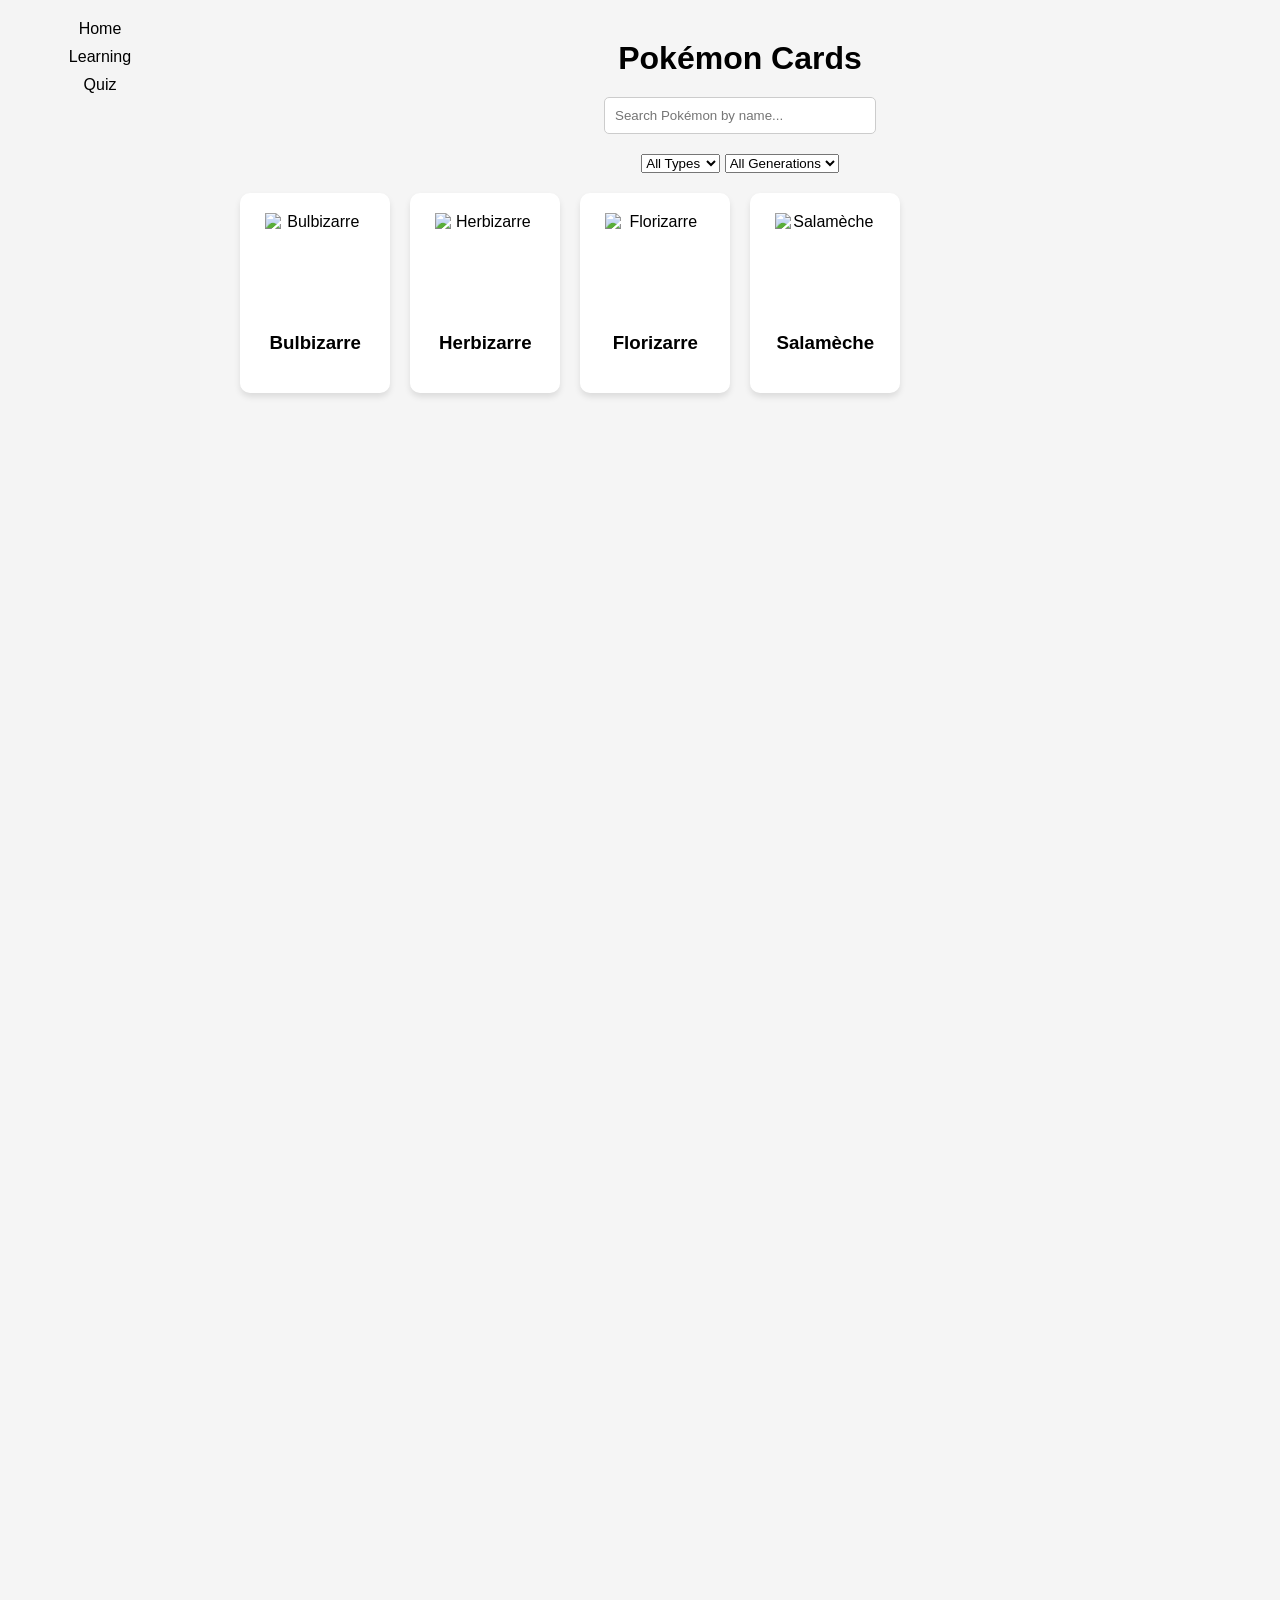
==== commit a3a33878: "Add files via upload" ====
--- a/index.html
+++ b/index.html
@@ -59,7 +59,12 @@
 
     <!-- Cards -->
     <div id="cards-container"></div>
+    <footer>
+  <p>All Pokémon images and content are © Nintendo, Game Freak, and The Pokémon Company. This site is unofficial and for educational purposes only.</p>
+</footer>
+
   </div>
+  
 
   <script src="script.js"></script>
 </body>
